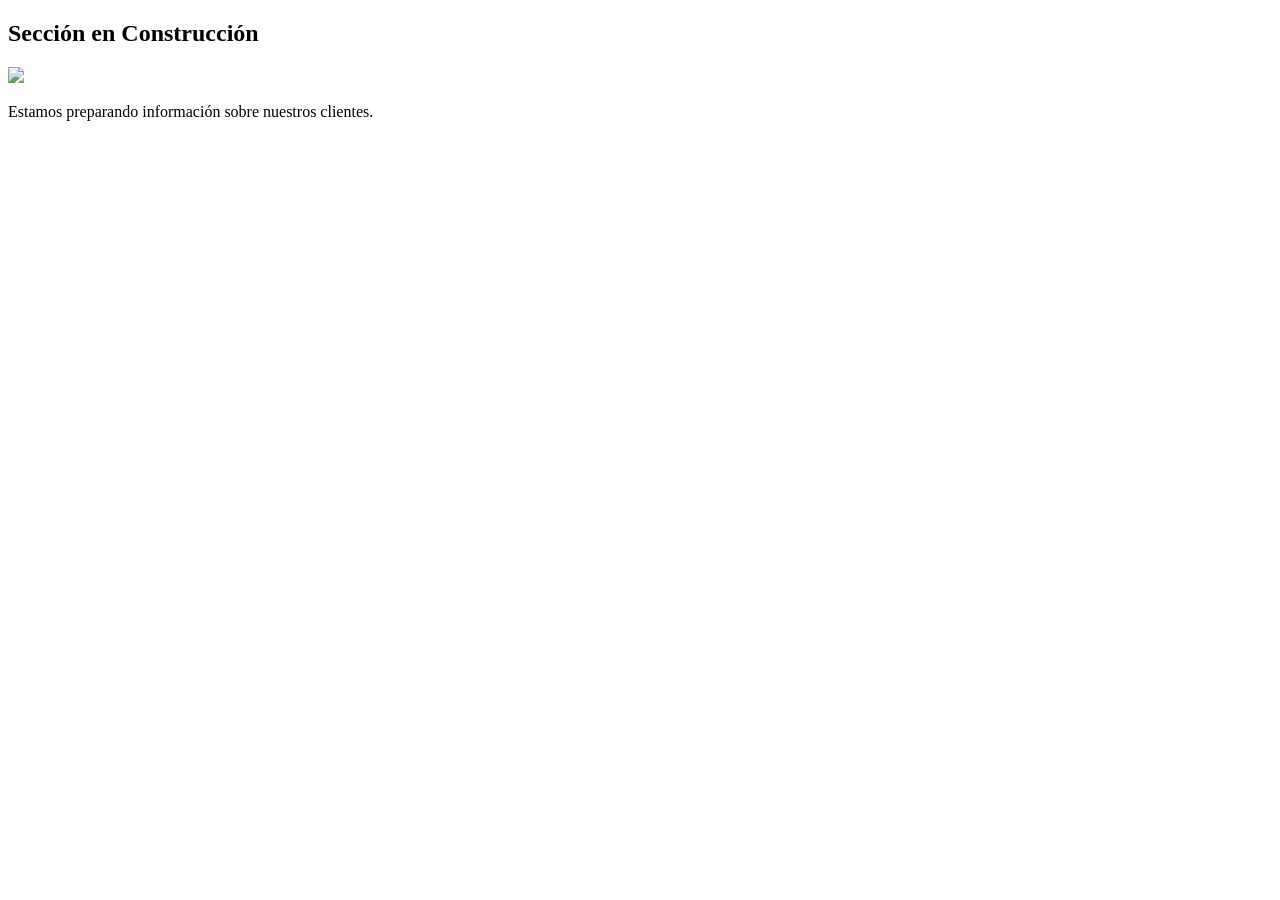
==== clientes.html @ 8b134ceb "Create clientes.html" ====
<!DOCTYPE html>
<html>
<head>

<title>Nuestros Clientes | Micro & Macro Consultoría</title>
<link rel="stylesheet" href="style.css">

</head>

<body>

<section class="construccion">

<h1>Sección en Construcción</h1>

<img src="img/robot.gif" width="200">

<p>Estamos preparando información sobre nuestros clientes.</p>

</section>

</body>
</html>
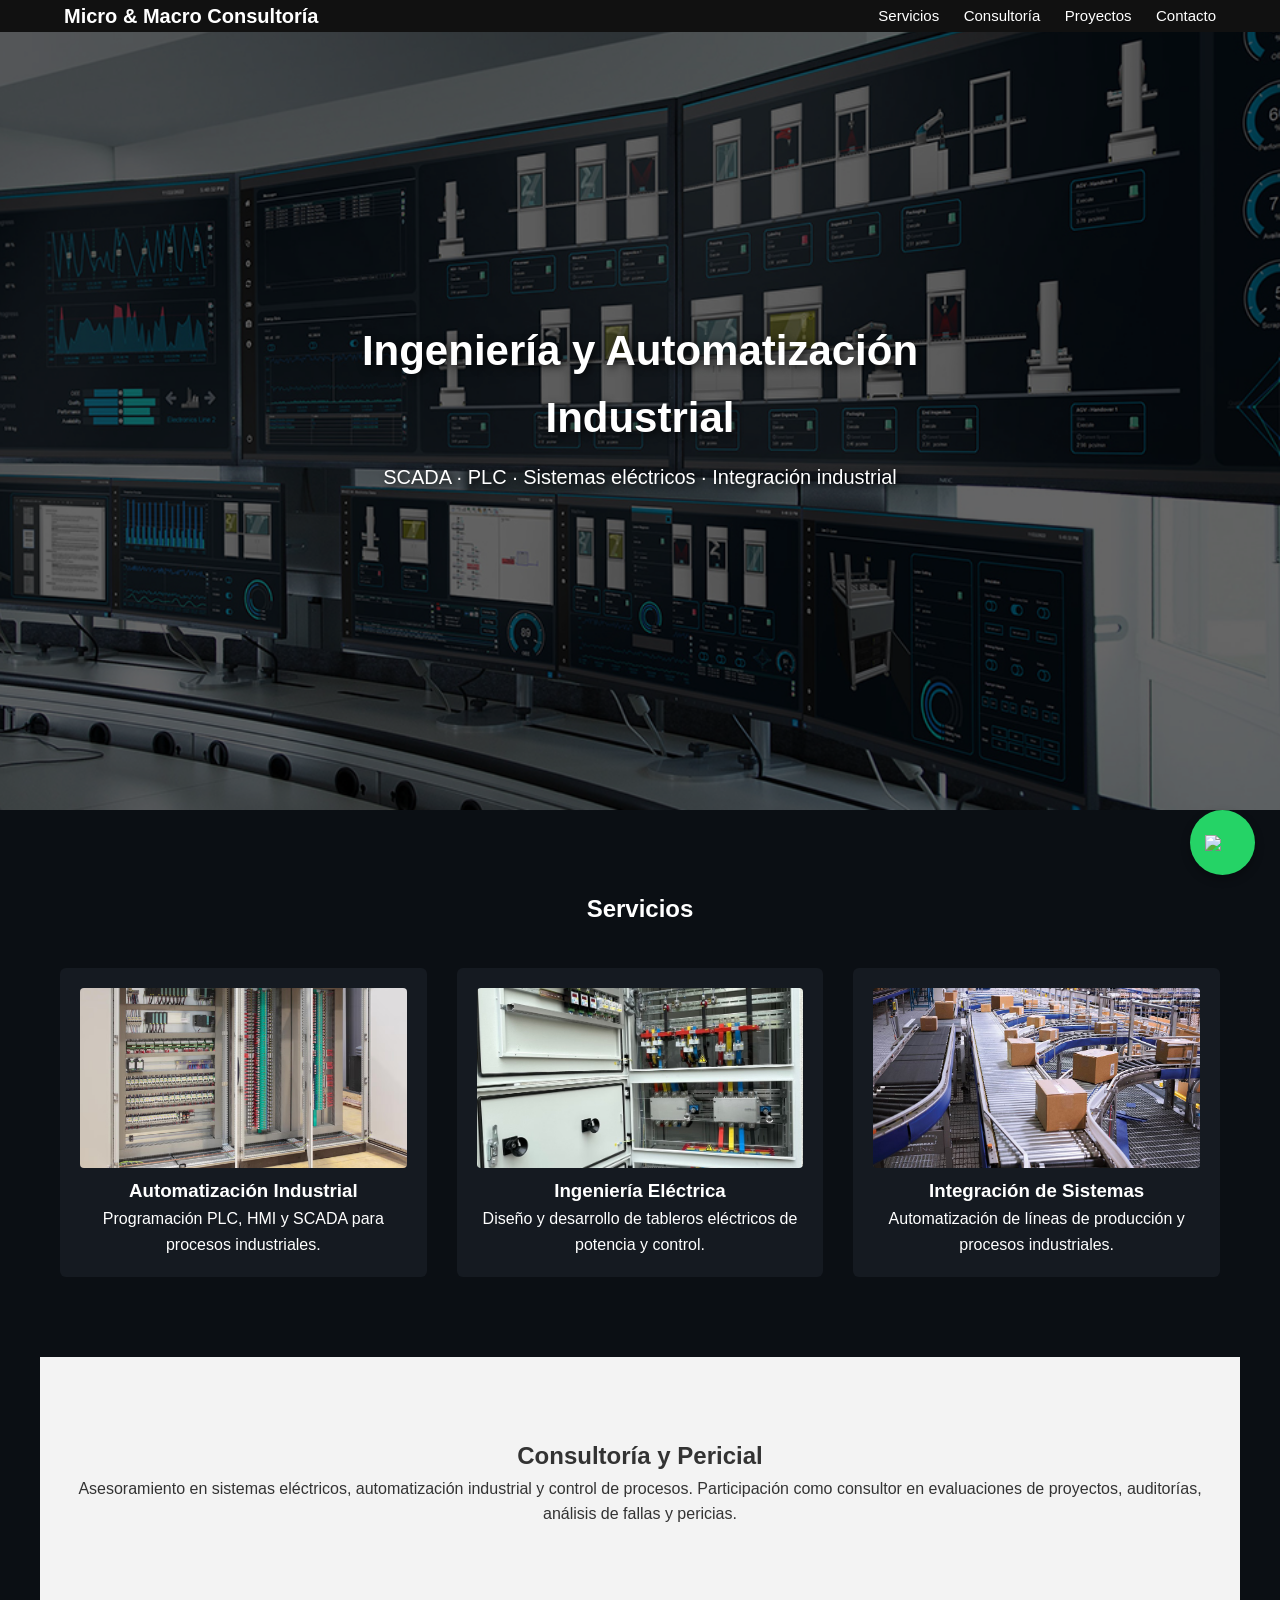
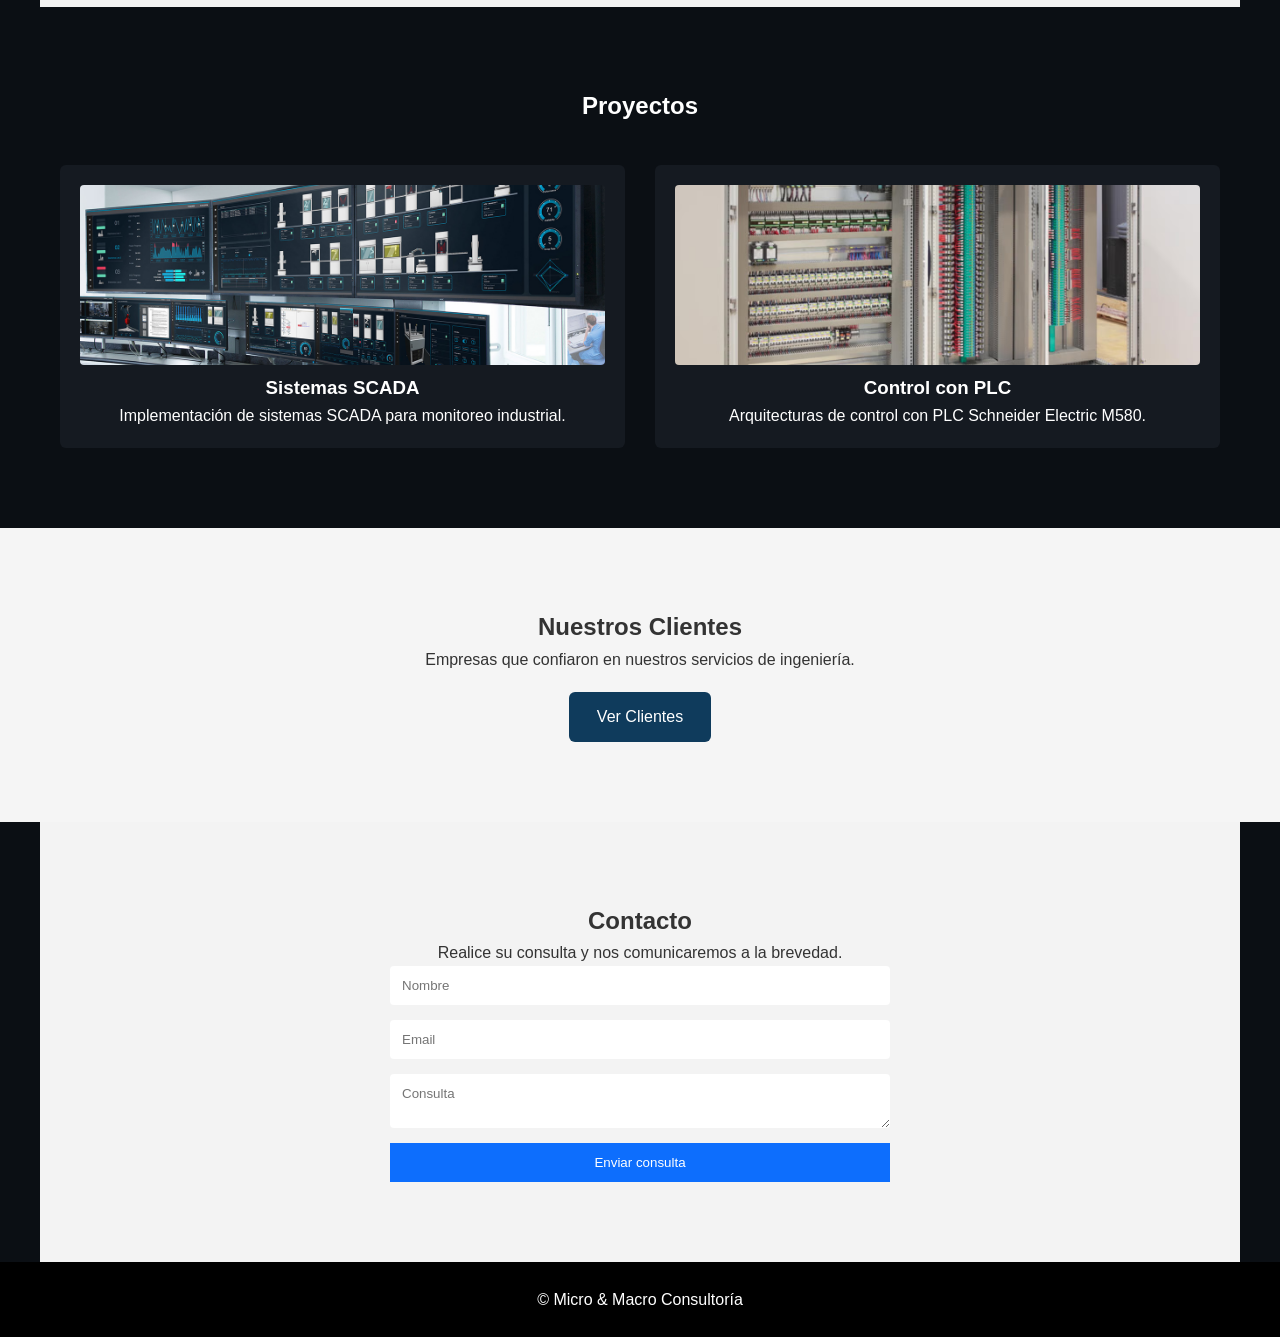
==== commit a17a6c99: "Update clientes.html" ====
--- a/clientes.html
+++ b/clientes.html
@@ -1,23 +1,186 @@
 <!DOCTYPE html>
-<html>
+<html lang="es">
+
 <head>
 
-<title>Nuestros Clientes | Micro & Macro Consultoría</title>
-<link rel="stylesheet" href="style.css">
+<meta charset="UTF-8">
+<meta name="viewport" content="width=device-width, initial-scale=1.0">
+
+<title>Micro & Macro Consultoría | Ingeniería y Automatización Industrial</title>
+
+<meta name="description" content="Micro & Macro Consultoría brinda servicios de ingeniería y automatización industrial: SCADA, PLC, sistemas eléctricos e integración industrial.">
+
+<meta name="keywords" content="automatización industrial, PLC, SCADA, ingeniería eléctrica, integración industrial">
+
+<meta name="robots" content="index, follow">
+
+<link rel="canonical" href="https://www.microymacro.com.ar">
+
+<link rel="stylesheet" href="styles.css">
+
+<meta property="og:title" content="Micro & Macro Consultoría">
+<meta property="og:description" content="Ingeniería y Automatización Industrial – SCADA · PLC · Sistemas eléctricos">
+<meta property="og:type" content="website">
 
 </head>
 
 <body>
 
-<section class="construccion">
+<header>
 
-<h1>Sección en Construcción</h1>
+<div class="container">
 
-<img src="img/robot.gif" width="200">
+<div class="logo">Micro & Macro Consultoría</div>
 
-<p>Estamos preparando información sobre nuestros clientes.</p>
+<nav>
+<a href="#servicios">Servicios</a>
+<a href="#consultoria">Consultoría</a>
+<a href="#proyectos">Proyectos</a>
+<a href="#contacto">Contacto</a>
+</nav>
+
+</div>
+
+</header>
+
+<section class="hero">
+
+<div class="overlay"></div>
+
+<div class="hero-text">
+
+<h1>Ingeniería y Automatización Industrial</h1>
+
+<p>SCADA · PLC · Sistemas eléctricos · Integración industrial</p>
+
+</div>
 
 </section>
 
+<section id="servicios" class="section">
+
+<h2>Servicios</h2>
+
+<div class="grid">
+
+<div class="card">
+
+<img src="images/plc-control.jpg">
+
+<h3>Automatización Industrial</h3>
+
+<p>Programación PLC, HMI y SCADA para procesos industriales.</p>
+
+</div>
+
+<div class="card">
+
+<img src="images/tablero-electrico.jpg">
+
+<h3>Ingeniería Eléctrica</h3>
+
+<p>Diseño y desarrollo de tableros eléctricos de potencia y control.</p>
+
+</div>
+
+<div class="card">
+
+<img src="images/automatizacion-linea.jpg">
+
+<h3>Integración de Sistemas</h3>
+
+<p>Automatización de líneas de producción y procesos industriales.</p>
+
+</div>
+
+</div>
+
+</section>
+
+<section id="consultoria" class="section section-grey">
+
+<h2>Consultoría y Pericial</h2>
+
+<p>
+Asesoramiento en sistemas eléctricos, automatización industrial y control de procesos.
+Participación como consultor en evaluaciones de proyectos, auditorías, análisis de fallas y pericias.
+</p>
+
+</section>
+
+<section id="proyectos" class="section">
+
+<h2>Proyectos</h2>
+
+<div class="grid">
+
+<div class="card">
+
+<img src="images/hero-industrial.jpg">
+
+<h3>Sistemas SCADA</h3>
+
+<p>Implementación de sistemas SCADA para monitoreo industrial.</p>
+
+</div>
+
+<div class="card">
+
+<img src="images/plc-control.jpg">
+
+<h3>Control con PLC</h3>
+
+<p>Arquitecturas de control con PLC Schneider Electric M580.</p>
+
+</div>
+
+</div>
+
+</section>
+
+<section class="clientes">
+
+<h2>Nuestros Clientes</h2>
+
+<p>Empresas que confiaron en nuestros servicios de ingeniería.</p>
+
+<a href="clientes.html" class="btn-clientes">Ver Clientes</a>
+
+</section>
+
+<section id="contacto" class="section section-grey">
+
+<h2>Contacto</h2>
+
+<p>Realice su consulta y nos comunicaremos a la brevedad.</p>
+
+<form action="https://formspree.io/f/xpqylnwl" method="POST">
+
+<input type="text" name="nombre" placeholder="Nombre" required>
+
+<input type="email" name="email" placeholder="Email" required>
+
+<textarea name="mensaje" placeholder="Consulta"></textarea>
+
+<button type="submit">Enviar consulta</button>
+
+</form>
+
+</section>
+
+<footer>
+
+<p>© Micro & Macro Consultoría</p>
+
+</footer>
+
+<a href="https://wa.me/5491144247440?text=Hola%20quisiera%20realizar%20una%20consulta"
+class="whatsapp"
+target="_blank">
+
+<img src="https://cdn.jsdelivr.net/npm/simple-icons@v9/icons/whatsapp.svg">
+
+</a>
+
 </body>
 </html>
--- a/styles.css
+++ b/styles.css
@@ -0,0 +1,169 @@
+*{
+margin:0;
+padding:0;
+box-sizing:border-box;
+font-family:Arial, Helvetica, sans-serif;
+}
+
+body{
+background:#0b0f14;
+color:white;
+line-height:1.6;
+}
+
+.container{
+width:90%;
+max-width:1200px;
+margin:auto;
+display:flex;
+justify-content:space-between;
+align-items:center;
+}
+
+header{
+background:#111;
+position:fixed;
+width:100%;
+z-index:1000;
+}
+
+.logo{
+font-weight:bold;
+font-size:20px;
+}
+
+nav a{
+margin-left:20px;
+text-decoration:none;
+color:white;
+font-size:15px;
+}
+
+.hero{
+height:90vh;
+background:url("images/hero-industrial.jpg") center/cover no-repeat;
+position:relative;
+display:flex;
+align-items:center;
+justify-content:center;
+text-align:center;
+}
+
+.overlay{
+position:absolute;
+width:100%;
+height:100%;
+background:rgba(0,0,0,0.6);
+}
+
+.hero-text{
+position:relative;
+z-index:2;
+max-width:700px;
+}
+
+.hero-text h1{
+font-size:42px;
+margin-bottom:10px;
+text-shadow:2px 2px 8px rgba(0,0,0,0.8);
+}
+
+.hero-text p{
+font-size:20px;
+text-shadow:2px 2px 6px rgba(0,0,0,0.8);
+}
+
+.section{
+padding:80px 20px;
+max-width:1200px;
+margin:auto;
+text-align:center;
+}
+
+.section-grey{
+background:#f3f3f3;
+color:#333;
+}
+
+.grid{
+display:grid;
+grid-template-columns:repeat(auto-fit,minmax(280px,1fr));
+gap:30px;
+margin-top:40px;
+}
+
+.card{
+background:#151a21;
+padding:20px;
+border-radius:6px;
+}
+
+.card img{
+width:100%;
+height:180px;
+object-fit:cover;
+border-radius:4px;
+}
+
+.clientes{
+padding:80px 20px;
+text-align:center;
+background:#f5f5f5;
+color:#333;
+}
+
+.btn-clientes{
+display:inline-block;
+margin-top:20px;
+padding:12px 28px;
+background:#0f3b5c;
+color:white;
+text-decoration:none;
+border-radius:6px;
+}
+
+form{
+display:flex;
+flex-direction:column;
+gap:15px;
+max-width:500px;
+margin:auto;
+}
+
+input,textarea{
+padding:12px;
+border:none;
+border-radius:4px;
+}
+
+button{
+padding:12px;
+background:#0d6efd;
+color:white;
+border:none;
+cursor:pointer;
+}
+
+footer{
+background:#000;
+padding:25px 0;
+text-align:center;
+}
+
+.whatsapp{
+position:fixed;
+bottom:25px;
+right:25px;
+width:65px;
+height:65px;
+background:#25D366;
+border-radius:50%;
+display:flex;
+align-items:center;
+justify-content:center;
+box-shadow:0 4px 10px rgba(0,0,0,0.3);
+}
+
+.whatsapp img{
+width:35px;
+}
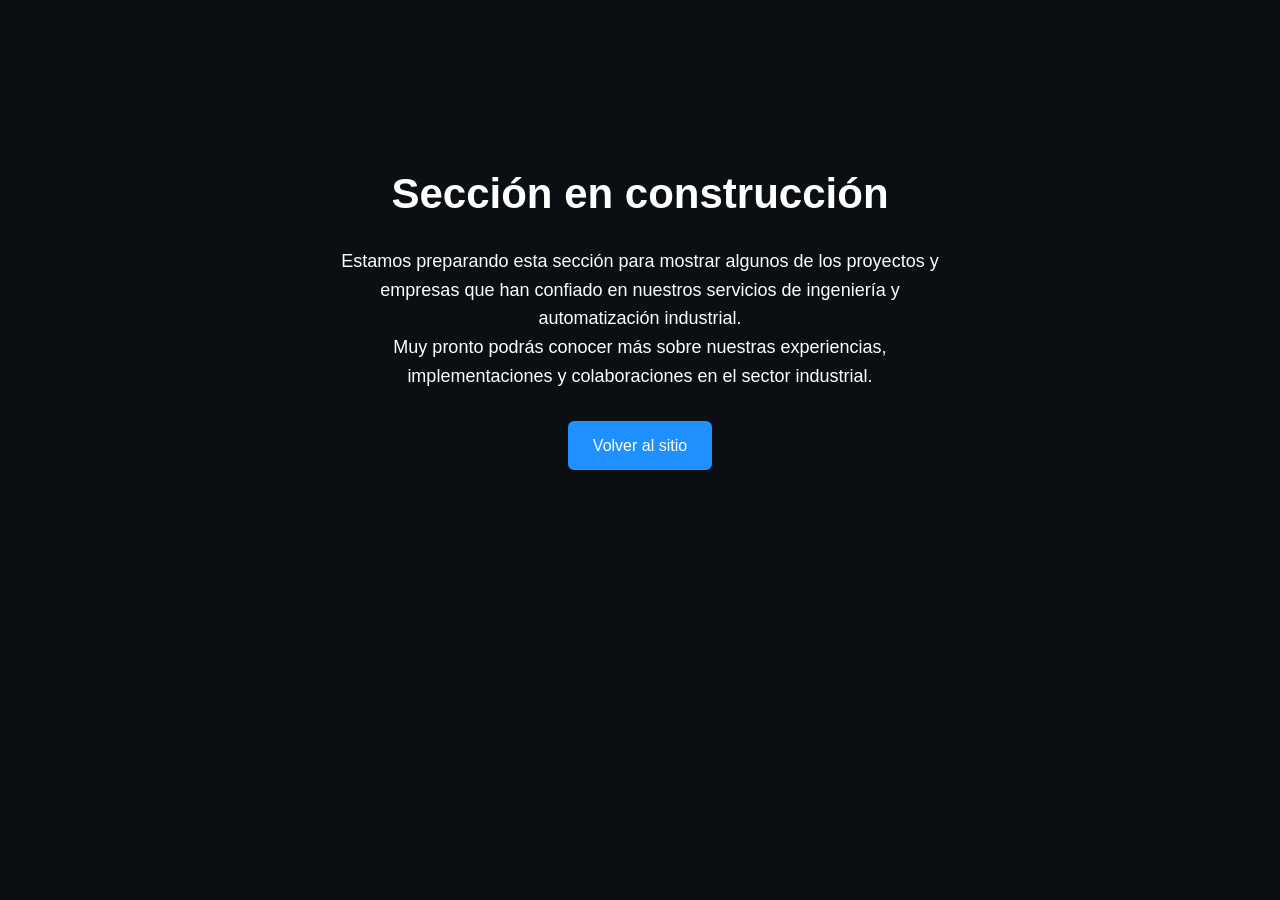
==== commit 082b21f7: "Update clientes.html" ====
--- a/clientes.html
+++ b/clientes.html
@@ -6,181 +6,73 @@
 <meta charset="UTF-8">
 <meta name="viewport" content="width=device-width, initial-scale=1.0">
 
-<title>Micro & Macro Consultoría | Ingeniería y Automatización Industrial</title>
-
-<meta name="description" content="Micro & Macro Consultoría brinda servicios de ingeniería y automatización industrial: SCADA, PLC, sistemas eléctricos e integración industrial.">
-
-<meta name="keywords" content="automatización industrial, PLC, SCADA, ingeniería eléctrica, integración industrial">
-
-<meta name="robots" content="index, follow">
-
-<link rel="canonical" href="https://www.microymacro.com.ar">
+<title>Clientes | Micro & Macro Consultoría</title>
 
 <link rel="stylesheet" href="styles.css">
 
-<meta property="og:title" content="Micro & Macro Consultoría">
-<meta property="og:description" content="Ingeniería y Automatización Industrial – SCADA · PLC · Sistemas eléctricos">
-<meta property="og:type" content="website">
+<style>
+
+.construccion{
+
+height:70vh;
+display:flex;
+flex-direction:column;
+align-items:center;
+justify-content:center;
+text-align:center;
+padding:40px;
+
+}
+
+.construccion h1{
+
+font-size:42px;
+margin-bottom:20px;
+
+}
+
+.construccion p{
+
+max-width:600px;
+font-size:18px;
+
+}
+
+.volver{
+
+margin-top:30px;
+padding:12px 25px;
+background:#1e90ff;
+color:white;
+text-decoration:none;
+border-radius:6px;
+
+}
+
+</style>
 
 </head>
 
 <body>
 
-<header>
+<section class="construccion">
 
-<div class="container">
+<h1>Sección en construcción</h1>
 
-<div class="logo">Micro & Macro Consultoría</div>
+<p>
+Estamos preparando esta sección para mostrar algunos de los proyectos
+y empresas que han confiado en nuestros servicios de ingeniería y automatización industrial.
+</p>
 
-<nav>
-<a href="#servicios">Servicios</a>
-<a href="#consultoria">Consultoría</a>
-<a href="#proyectos">Proyectos</a>
-<a href="#contacto">Contacto</a>
-</nav>
+<p>
+Muy pronto podrás conocer más sobre nuestras experiencias,
+implementaciones y colaboraciones en el sector industrial.
+</p>
 
-</div>
-
-</header>
-
-<section class="hero">
-
-<div class="overlay"></div>
-
-<div class="hero-text">
-
-<h1>Ingeniería y Automatización Industrial</h1>
-
-<p>SCADA · PLC · Sistemas eléctricos · Integración industrial</p>
-
-</div>
+<a href="index.html" class="volver">Volver al sitio</a>
 
 </section>
 
-<section id="servicios" class="section">
+</body>
 
-<h2>Servicios</h2>
-
-<div class="grid">
-
-<div class="card">
-
-<img src="images/plc-control.jpg">
-
-<h3>Automatización Industrial</h3>
-
-<p>Programación PLC, HMI y SCADA para procesos industriales.</p>
-
-</div>
-
-<div class="card">
-
-<img src="images/tablero-electrico.jpg">
-
-<h3>Ingeniería Eléctrica</h3>
-
-<p>Diseño y desarrollo de tableros eléctricos de potencia y control.</p>
-
-</div>
-
-<div class="card">
-
-<img src="images/automatizacion-linea.jpg">
-
-<h3>Integración de Sistemas</h3>
-
-<p>Automatización de líneas de producción y procesos industriales.</p>
-
-</div>
-
-</div>
-
-</section>
-
-<section id="consultoria" class="section section-grey">
-
-<h2>Consultoría y Pericial</h2>
-
-<p>
-Asesoramiento en sistemas eléctricos, automatización industrial y control de procesos.
-Participación como consultor en evaluaciones de proyectos, auditorías, análisis de fallas y pericias.
-</p>
-
-</section>
-
-<section id="proyectos" class="section">
-
-<h2>Proyectos</h2>
-
-<div class="grid">
-
-<div class="card">
-
-<img src="images/hero-industrial.jpg">
-
-<h3>Sistemas SCADA</h3>
-
-<p>Implementación de sistemas SCADA para monitoreo industrial.</p>
-
-</div>
-
-<div class="card">
-
-<img src="images/plc-control.jpg">
-
-<h3>Control con PLC</h3>
-
-<p>Arquitecturas de control con PLC Schneider Electric M580.</p>
-
-</div>
-
-</div>
-
-</section>
-
-<section class="clientes">
-
-<h2>Nuestros Clientes</h2>
-
-<p>Empresas que confiaron en nuestros servicios de ingeniería.</p>
-
-<a href="clientes.html" class="btn-clientes">Ver Clientes</a>
-
-</section>
-
-<section id="contacto" class="section section-grey">
-
-<h2>Contacto</h2>
-
-<p>Realice su consulta y nos comunicaremos a la brevedad.</p>
-
-<form action="https://formspree.io/f/xpqylnwl" method="POST">
-
-<input type="text" name="nombre" placeholder="Nombre" required>
-
-<input type="email" name="email" placeholder="Email" required>
-
-<textarea name="mensaje" placeholder="Consulta"></textarea>
-
-<button type="submit">Enviar consulta</button>
-
-</form>
-
-</section>
-
-<footer>
-
-<p>© Micro & Macro Consultoría</p>
-
-</footer>
-
-<a href="https://wa.me/5491144247440?text=Hola%20quisiera%20realizar%20una%20consulta"
-class="whatsapp"
-target="_blank">
-
-<img src="https://cdn.jsdelivr.net/npm/simple-icons@v9/icons/whatsapp.svg">
-
-</a>
-
-</body>
 </html>
--- a/styles.css
+++ b/styles.css
@@ -25,6 +25,7 @@
 position:fixed;
 width:100%;
 z-index:1000;
+padding:15px 0;
 }
 
 .logo{
@@ -53,7 +54,7 @@
 position:absolute;
 width:100%;
 height:100%;
-background:rgba(0,0,0,0.6);
+background:rgba(0,0,0,0.35);
 }
 
 .hero-text{
@@ -63,14 +64,14 @@
 }
 
 .hero-text h1{
-font-size:42px;
-margin-bottom:10px;
-text-shadow:2px 2px 8px rgba(0,0,0,0.8);
+font-size:48px;
+margin-bottom:12px;
+text-shadow:0px 3px 12px rgba(0,0,0,0.9);
 }
 
 .hero-text p{
-font-size:20px;
-text-shadow:2px 2px 6px rgba(0,0,0,0.8);
+font-size:22px;
+text-shadow:0px 2px 10px rgba(0,0,0,0.9);
 }
 
 .section{
@@ -120,6 +121,11 @@
 color:white;
 text-decoration:none;
 border-radius:6px;
+transition:0.3s;
+}
+
+.btn-clientes:hover{
+background:#0a2c44;
 }
 
 form{
@@ -165,5 +171,43 @@
 }
 
 .whatsapp img{
-width:35px;
-}
+width:30px;
+filter:invert(1);
+}
+
+/* RESPONSIVE */
+
+@media(max-width:768px){
+
+.container{
+flex-direction:column;
+gap:10px;
+}
+
+nav{
+display:flex;
+flex-wrap:wrap;
+justify-content:center;
+}
+
+nav a{
+margin:5px 10px;
+}
+
+.hero{
+height:70vh;
+}
+
+.hero-text h1{
+font-size:32px;
+}
+
+.hero-text p{
+font-size:16px;
+}
+
+.logo{
+font-size:18px;
+}
+
+}
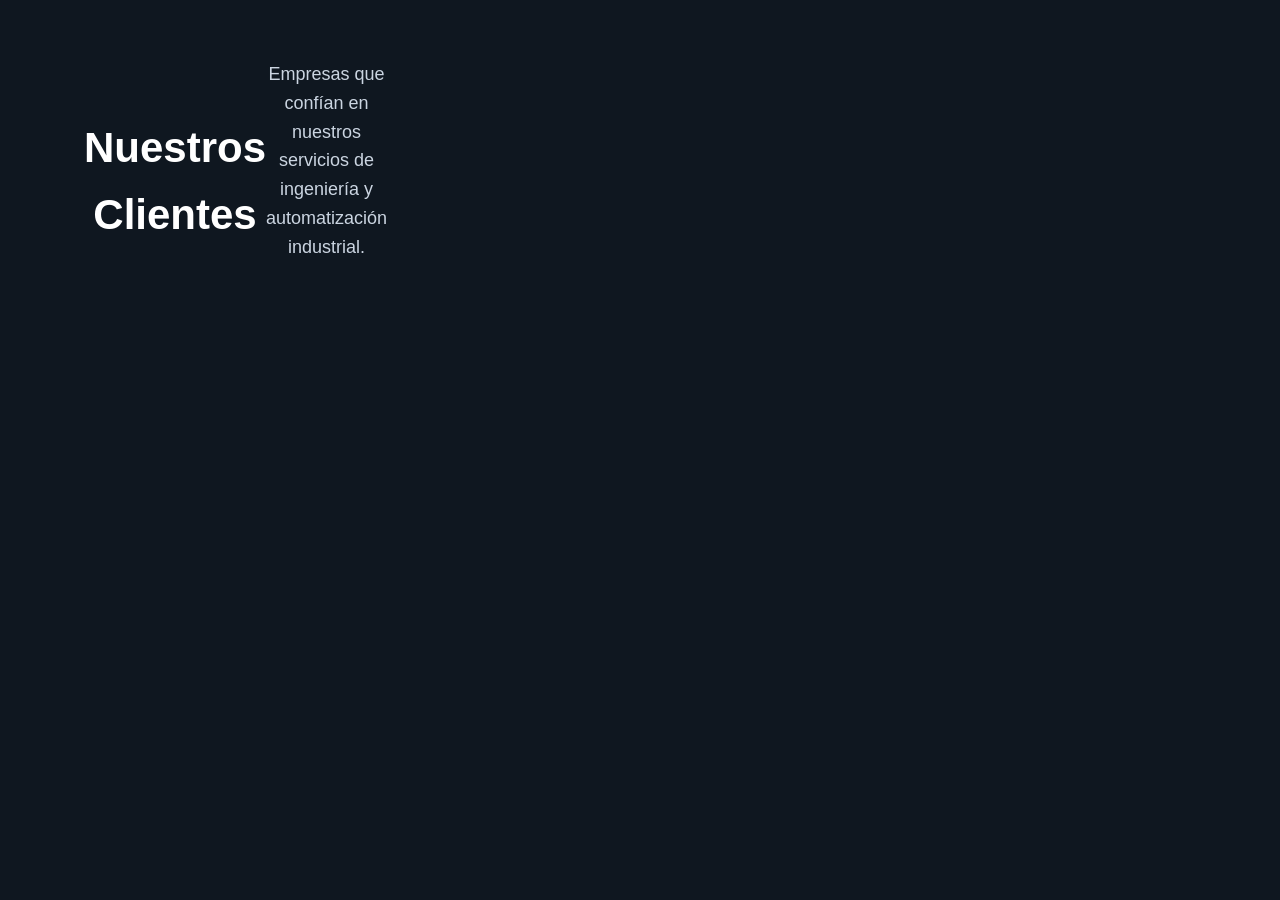
==== commit 838ae17f: "Update clientes.html" ====
--- a/clientes.html
+++ b/clientes.html
@@ -1,4 +1,5 @@
 <!DOCTYPE html>
+
 <html lang="es">
 
 <head>
@@ -12,41 +13,135 @@
 
 <style>
 
-.construccion{
-
-height:70vh;
-display:flex;
-flex-direction:column;
-align-items:center;
-justify-content:center;
+body{
+margin:0;
+background:#0f1720;
+color:white;
+font-family:Arial, Helvetica, sans-serif;
+}
+
+/* CONTENEDOR */
+
+.container{
+padding:60px 20px;
 text-align:center;
-padding:40px;
-
-}
-
-.construccion h1{
-
+}
+
+h1{
 font-size:42px;
-margin-bottom:20px;
-
-}
-
-.construccion p{
-
-max-width:600px;
+margin-bottom:10px;
+}
+
+.sub{
+max-width:700px;
+margin:auto;
 font-size:18px;
-
-}
+color:#cbd5e1;
+margin-bottom:50px;
+}
+
+/* GRID */
+
+.grid{
+display:grid;
+grid-template-columns:repeat(auto-fit,minmax(220px,1fr));
+gap:40px;
+max-width:1000px;
+margin:auto;
+}
+
+.card{
+background:#111827;
+padding:25px;
+border-radius:10px;
+transition:0.3s;
+opacity:0;
+transform:translateY(40px);
+}
+
+.card.active{
+opacity:1;
+transform:translateY(0);
+}
+
+.card:hover{
+transform:translateY(-6px);
+box-shadow:0 10px 25px rgba(0,0,0,0.4);
+}
+
+/* IMAGENES */
+
+.card img{
+max-width:140px;
+height:70px;
+object-fit:contain;
+margin-bottom:15px;
+}
+
+/* TEXTO SIEMPRE VISIBLE */
+
+.card h3{
+font-size:15px;
+margin-bottom:10px;
+color:white;
+}
+
+/* BADGES */
+
+.badge{
+display:inline-block;
+font-size:12px;
+padding:4px 10px;
+border-radius:20px;
+margin:2px;
+background:#1e293b;
+color:#94a3b8;
+}
+
+/* BOTON */
 
 .volver{
-
-margin-top:30px;
+display:inline-block;
+margin-top:60px;
 padding:12px 25px;
 background:#1e90ff;
 color:white;
 text-decoration:none;
 border-radius:6px;
-
+}
+
+.volver:hover{
+background:#2563eb;
+}
+
+/* CARRUSEL */
+
+.slider{
+overflow:hidden;
+margin-top:60px;
+}
+
+.slide-track{
+display:flex;
+gap:60px;
+animation:scroll 25s linear infinite;
+}
+
+.slide-track img{
+height:50px;
+opacity:0.7;
+filter:grayscale(100%);
+transition:0.3s;
+}
+
+.slide-track img:hover{
+opacity:1;
+filter:none;
+}
+
+@keyframes scroll{
+0%{transform:translateX(0);}
+100%{transform:translateX(-50%);}
 }
 
 </style>
@@ -55,23 +150,108 @@
 
 <body>
 
-<section class="construccion">
-
-<h1>Sección en construcción</h1>
-
-<p>
-Estamos preparando esta sección para mostrar algunos de los proyectos
-y empresas que han confiado en nuestros servicios de ingeniería y automatización industrial.
+<div class="container">
+
+<h1>Nuestros Clientes</h1>
+
+<p class="sub">
+Empresas que confían en nuestros servicios de ingeniería y automatización industrial.
 </p>
 
-<p>
-Muy pronto podrás conocer más sobre nuestras experiencias,
-implementaciones y colaboraciones en el sector industrial.
-</p>
+<div class="grid">
+
+<!-- CLIENTE 1 -->
+
+<div class="card reveal">
+<img src="images/trend.png" onerror="this.style.display='none'">
+<h3>TREND Ingeniería</h3>
+<div>
+<span class="badge">Automatización</span>
+<span class="badge">Industria</span>
+</div>
+</div>
+
+<!-- CLIENTE 2 -->
+
+<div class="card reveal">
+<img src="images/aires.png" onerror="this.style.display='none'">
+<h3>AIRES Renewables</h3>
+<div>
+<span class="badge">Energía</span>
+<span class="badge">Renovables</span>
+</div>
+</div>
+
+<!-- CLIENTE 3 -->
+
+<div class="card reveal">
+<img src="images/bhy.svg" onerror="this.style.display='none'">
+<h3>BHY S.A.</h3>
+<div>
+<span class="badge">Oil & Gas</span>
+<span class="badge">Ingeniería</span>
+</div>
+</div>
+
+<!-- CLIENTE 4 -->
+
+<div class="card reveal">
+<img src="images/decavial.jpg" onerror="this.style.display='none'">
+<h3>DECAVIAL S.A.I.C.A.C.</h3>
+<div>
+<span class="badge">Construcción</span>
+<span class="badge">Infraestructura</span>
+</div>
+</div>
+
+</div>
+
+<!-- CARRUSEL -->
+
+<div class="slider">
+
+<div class="slide-track">
+
+<img src="images/trend.png">
+<img src="images/aires.png">
+<img src="images/bhy.svg">
+<img src="images/decavial.jpg">
+
+<img src="images/trend.png">
+<img src="images/aires.png">
+<img src="images/bhy.svg">
+<img src="images/decavial.jpg">
+
+</div>
+
+</div>
 
 <a href="index.html" class="volver">Volver al sitio</a>
 
-</section>
+</div>
+
+<script>
+
+function reveal(){
+
+let reveals=document.querySelectorAll(".reveal");
+
+reveals.forEach((el)=>{
+
+let windowHeight=window.innerHeight;
+let elementTop=el.getBoundingClientRect().top;
+
+if(elementTop<windowHeight-100){
+el.classList.add("active");
+}
+
+});
+
+}
+
+window.addEventListener("scroll",reveal);
+
+</script>
 
 </body>
 
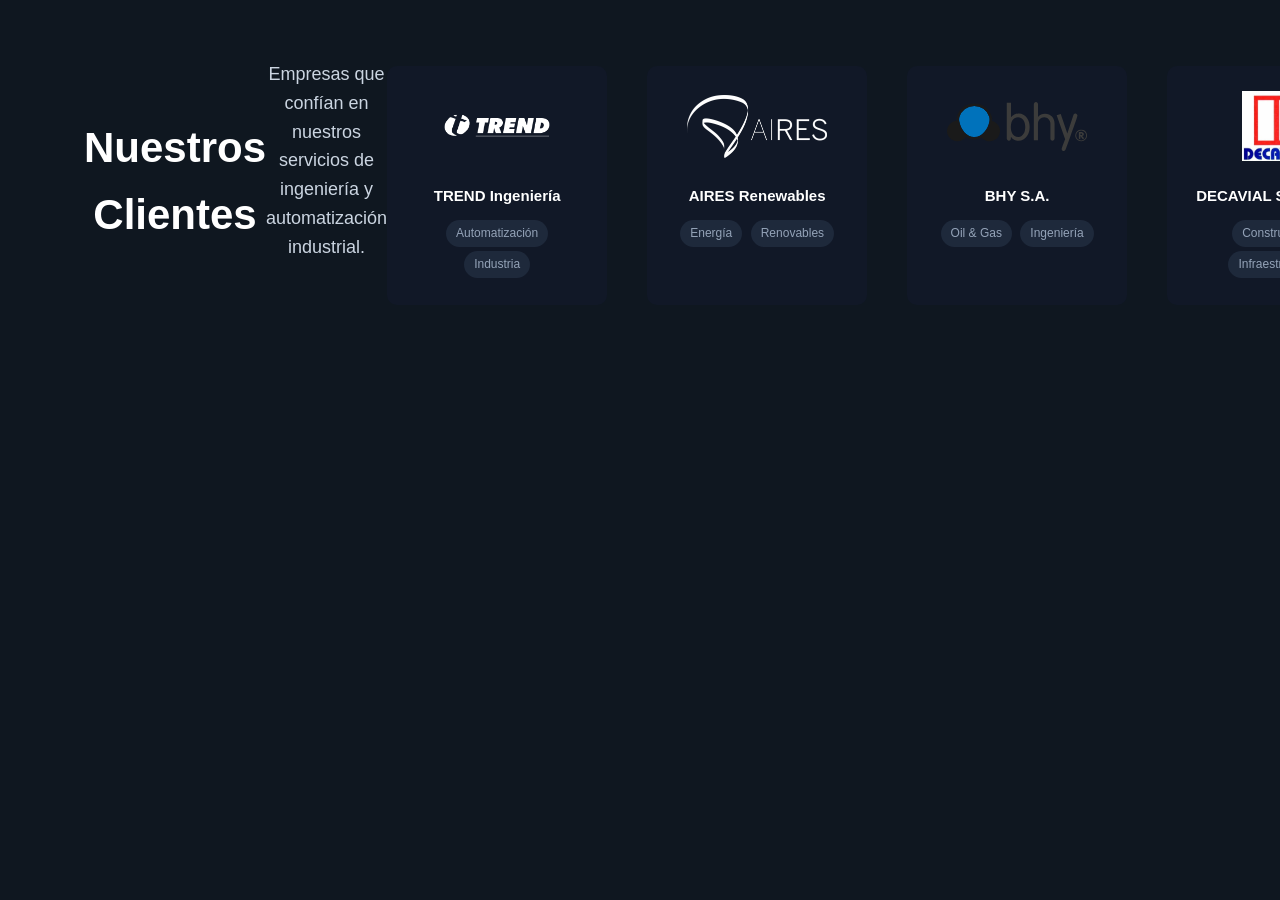
==== commit ebc15dea: "Update clientes.html" ====
--- a/clientes.html
+++ b/clientes.html
@@ -234,14 +234,15 @@
 
 function reveal(){
 
-let reveals=document.querySelectorAll(".reveal");
+let reveals = document.querySelectorAll(".reveal");
 
 reveals.forEach((el)=>{
 
-let windowHeight=window.innerHeight;
-let elementTop=el.getBoundingClientRect().top;
-
-if(elementTop<windowHeight-100){
+let windowHeight = window.innerHeight;
+let elementTop = el.getBoundingClientRect().top;
+let elementVisible = 120;
+
+if(elementTop < windowHeight - elementVisible){
 el.classList.add("active");
 }
 
@@ -249,7 +250,11 @@
 
 }
 
-window.addEventListener("scroll",reveal);
+// 🔥 se ejecuta al cargar (CLAVE)
+window.addEventListener("load", reveal);
+
+// 🔥 se ejecuta al hacer scroll
+window.addEventListener("scroll", reveal);
 
 </script>
 
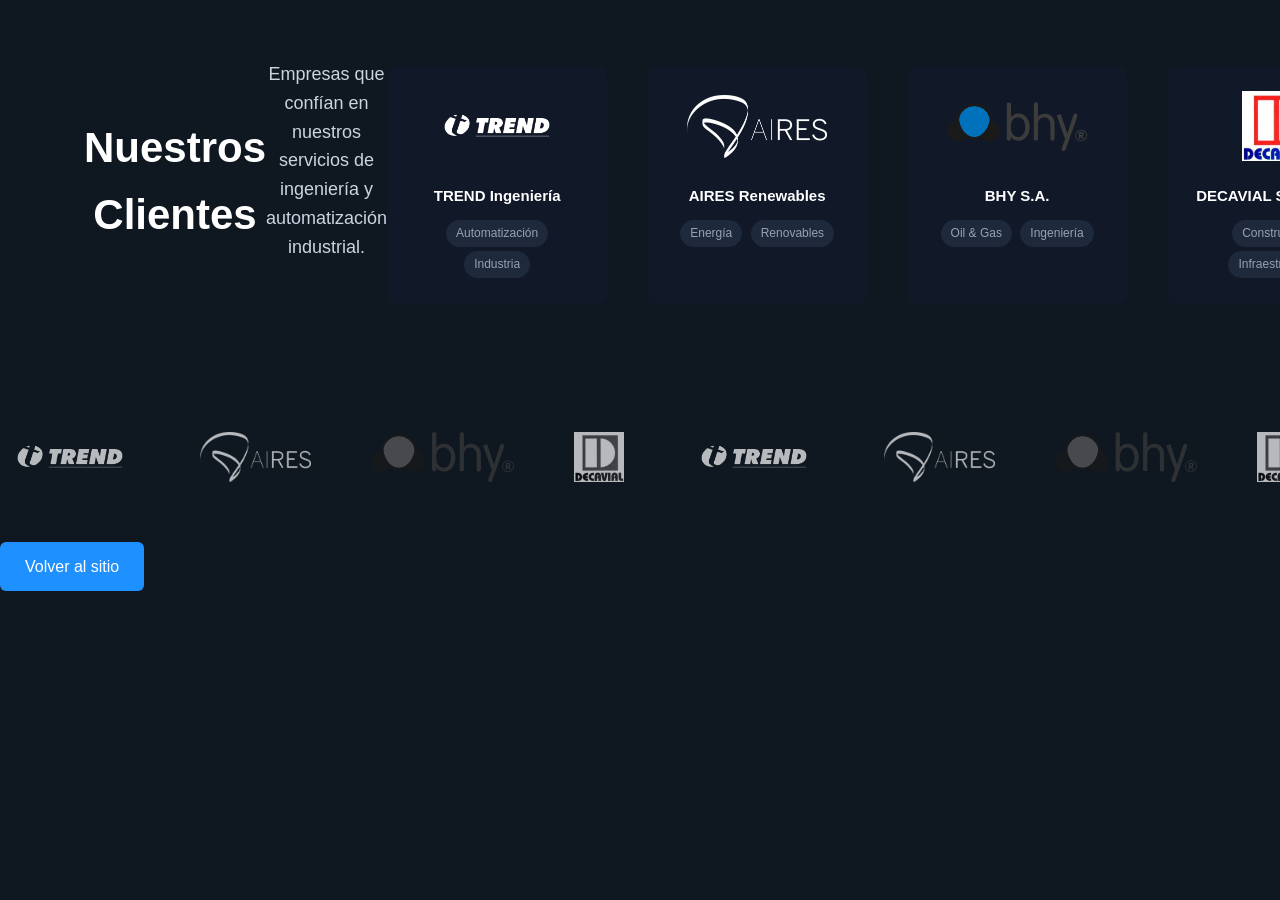
==== commit c85e089c: "Update clientes.html" ====
--- a/clientes.html
+++ b/clientes.html
@@ -205,6 +205,18 @@
 </div>
 
 </div>
+<!-- CLIENTE 5 -->
+
+<div class="card reveal">
+<img src="images/mfg enarcon.jpg" onerror="this.style.display='none'">
+<h3>MFG ENARCON.</h3>
+<div>
+<span class="badge">Construcción</span>
+<span class="badge">Infraestructura</span>
+</div>
+</div>
+
+</div>
 
 <!-- CARRUSEL -->
 
--- a/styles.css
+++ b/styles.css
@@ -1,3 +1,7 @@
+/* =========================
+RESET GENERAL
+========================= */
+
 *{
 margin:0;
 padding:0;
@@ -11,6 +15,10 @@
 line-height:1.6;
 }
 
+/* =========================
+CONTENEDOR
+========================= */
+
 .container{
 width:90%;
 max-width:1200px;
@@ -19,6 +27,10 @@
 justify-content:space-between;
 align-items:center;
 }
+
+/* =========================
+HEADER
+========================= */
 
 header{
 background:#111;
@@ -40,6 +52,10 @@
 font-size:15px;
 }
 
+/* =========================
+HERO
+========================= */
+
 .hero{
 height:90vh;
 background:url("images/hero-industrial.jpg") center/cover no-repeat;
@@ -74,6 +90,10 @@
 text-shadow:0px 2px 10px rgba(0,0,0,0.9);
 }
 
+/* =========================
+SECCIONES
+========================= */
+
 .section{
 padding:80px 20px;
 max-width:1200px;
@@ -85,6 +105,10 @@
 background:#f3f3f3;
 color:#333;
 }
+
+/* =========================
+GRID
+========================= */
 
 .grid{
 display:grid;
@@ -93,10 +117,20 @@
 margin-top:40px;
 }
 
+/* =========================
+TARJETAS
+========================= */
+
 .card{
 background:#151a21;
 padding:20px;
 border-radius:6px;
+transition:transform 0.3s ease, box-shadow 0.3s ease;
+}
+
+.card:hover{
+transform:translateY(-8px) scale(1.02);
+box-shadow:0 15px 35px rgba(0,0,0,0.4);
 }
 
 .card img{
@@ -104,57 +138,179 @@
 height:180px;
 object-fit:cover;
 border-radius:4px;
-}
-
-.clientes{
-padding:80px 20px;
-text-align:center;
-background:#f5f5f5;
-color:#333;
-}
-
-.btn-clientes{
+transition:transform 0.3s ease;
+}
+
+.card:hover img{
+transform:scale(1.05);
+}
+
+/* =========================
+CLIENTES (SLIDER)
+========================= */
+
+.slider{
+overflow:hidden;
+margin-top:40px;
+}
+
+.slide-track{
+display:flex;
+gap:60px;
+animation:scroll 20s linear infinite;
+}
+
+.slide-track img{
+height:80px;
+opacity:0.7;
+filter:grayscale(100%);
+transition:0.3s;
+}
+
+.slide-track img:hover{
+opacity:1;
+filter:none;
+}
+
+@keyframes scroll{
+0%{transform:translateX(0);}
+100%{transform:translateX(-50%);}
+}
+
+/* =========================
+METRICAS
+========================= */
+
+.metrics{
+display:grid;
+grid-template-columns:repeat(auto-fit,minmax(200px,1fr));
+gap:30px;
+margin-top:60px;
+text-align:center;
+}
+
+.metric{
+background:#111827;
+padding:30px;
+border-radius:10px;
+}
+
+.metric h3{
+font-size:32px;
+color:#1e90ff;
+margin-bottom:10px;
+}
+
+.metric p{
+color:#cbd5e1;
+}
+
+/* =========================
+INDUSTRIAS
+========================= */
+
+.industries{
+margin-top:50px;
+}
+
+.badge{
 display:inline-block;
-margin-top:20px;
-padding:12px 28px;
-background:#0f3b5c;
-color:white;
-text-decoration:none;
-border-radius:6px;
-transition:0.3s;
-}
-
-.btn-clientes:hover{
-background:#0a2c44;
-}
-
-form{
+margin:6px;
+padding:8px 14px;
+background:#1e293b;
+border-radius:20px;
+font-size:13px;
+color:#94a3b8;
+}
+
+/* =========================
+CONTACTO
+========================= */
+
+#contacto{
+padding-top:100px;
+}
+
+#contacto h2{
+margin-bottom:10px;
+}
+
+.contacto-container{
+display:flex;
+gap:40px;
+margin-top:40px;
+align-items:flex-start;
+justify-content:center;
+flex-wrap:wrap;
+}
+
+.contacto-info{
+flex:1;
+min-width:250px;
+text-align:left;
+font-size:16px;
+}
+
+.contacto-info p{
+margin-bottom:15px;
+}
+
+#contacto form{
+flex:1;
+min-width:300px;
+max-width:500px;
 display:flex;
 flex-direction:column;
 gap:15px;
-max-width:500px;
-margin:auto;
-}
-
-input,textarea{
+background:white;
+padding:30px;
+border-radius:8px;
+box-shadow:0 10px 30px rgba(0,0,0,0.1);
+}
+
+#contacto input,
+#contacto textarea{
+width:100%;
 padding:12px;
-border:none;
-border-radius:4px;
-}
-
-button{
-padding:12px;
+border:1px solid #ccc;
+border-radius:5px;
+font-size:15px;
+}
+#contacto textarea{
+min-height:140px;
+resize:vertical;
+display:block;
+}
+#contacto textarea{
+min-height:140px;   /* altura real tipo 4 líneas */
+resize:vertical;
+}
+
+#contacto button{
 background:#0d6efd;
 color:white;
 border:none;
+padding:12px;
+border-radius:5px;
 cursor:pointer;
-}
+transition:0.3s;
+}
+
+#contacto button:hover
+
+/* =========================
+FOOTER
+========================= */
 
 footer{
 background:#000;
 padding:25px 0;
 text-align:center;
 }
+
+/* =========================
+WHATSAPP
+========================= */
 
 .whatsapp{
 position:fixed;
@@ -168,6 +324,7 @@
 align-items:center;
 justify-content:center;
 box-shadow:0 4px 10px rgba(0,0,0,0.3);
+z-index:1000;
 }
 
 .whatsapp img{
@@ -175,7 +332,9 @@
 filter:invert(1);
 }
 
-/* RESPONSIVE */
+/* =========================
+RESPONSIVE
+========================= */
 
 @media(max-width:768px){
 
@@ -210,4 +369,13 @@
 font-size:18px;
 }
 
-}
+.contacto-container{
+flex-direction:column;
+text-align:center;
+}
+
+.contacto-info{
+text-align:center;
+}
+
+}
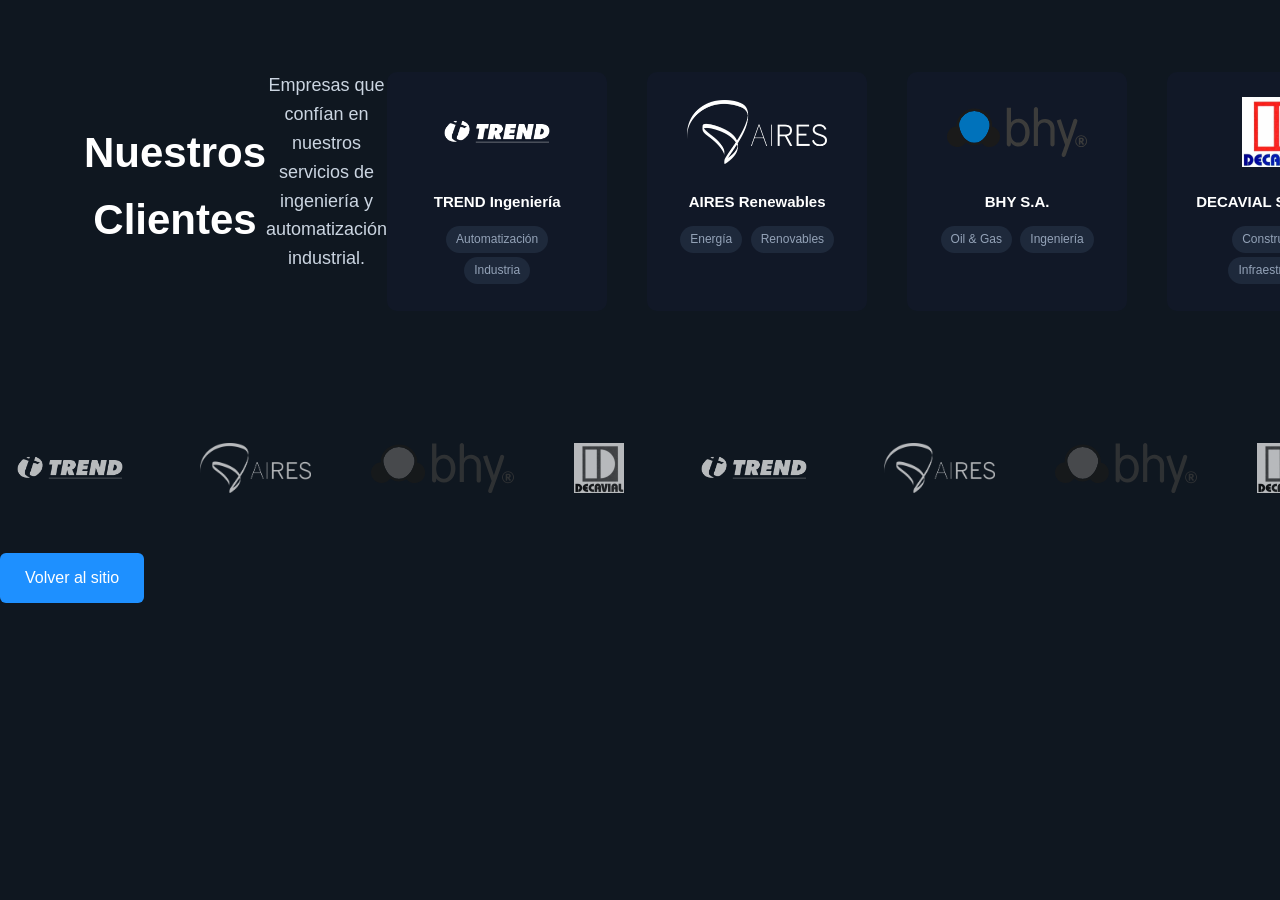
==== commit 50d65631: "Update clientes.html" ====
--- a/clientes.html
+++ b/clientes.html
@@ -208,7 +208,7 @@
 <!-- CLIENTE 5 -->
 
 <div class="card reveal">
-<img src="images/mfg enarcon.jpg" onerror="this.style.display='none'">
+<img src="images/mfg enarcon.jpeg" onerror="this.style.display='none'">
 <h3>MFG ENARCON.</h3>
 <div>
 <span class="badge">Construcción</span>
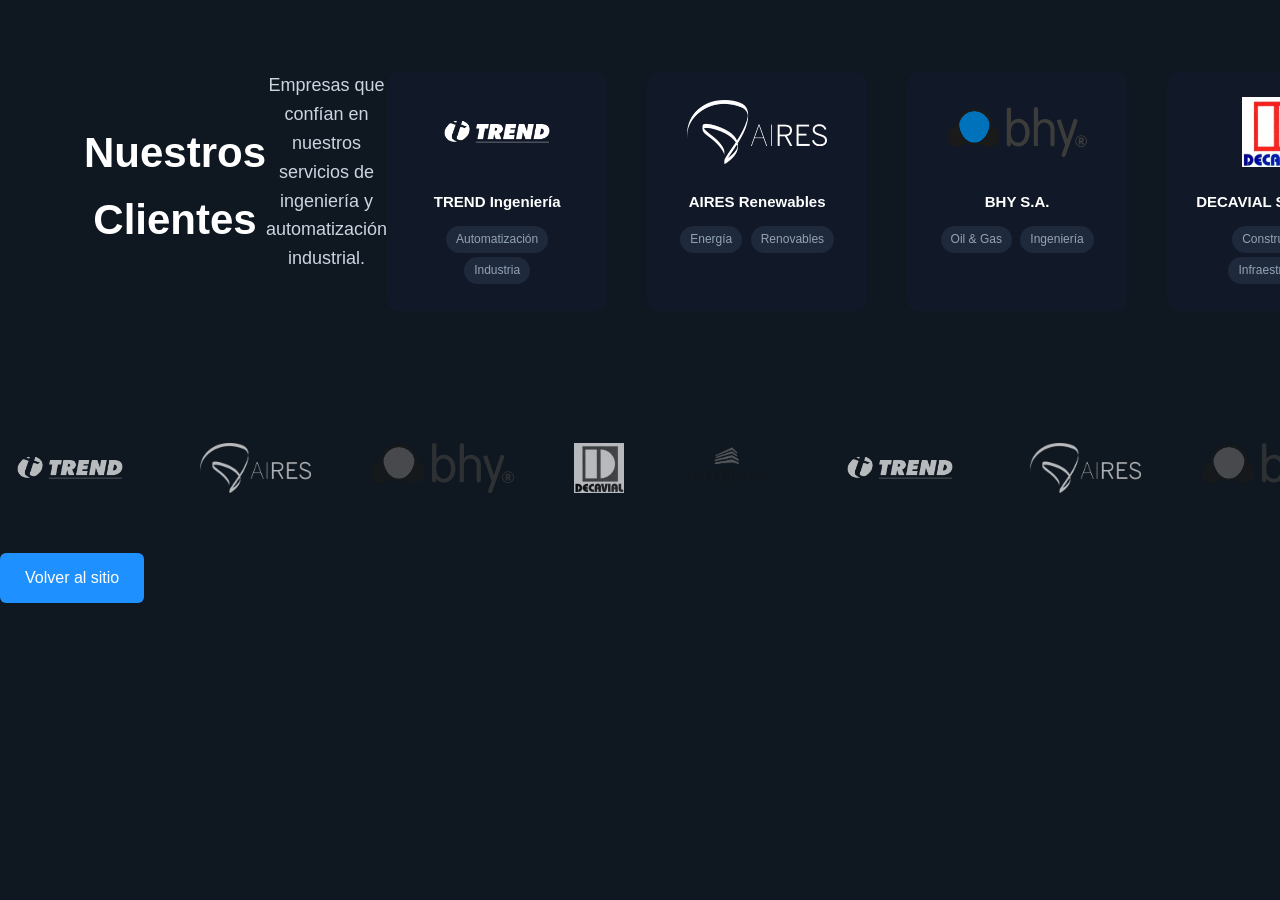
==== commit 214c6556: "Update clientes.html" ====
--- a/clientes.html
+++ b/clientes.html
@@ -228,12 +228,13 @@
 <img src="images/aires.png">
 <img src="images/bhy.svg">
 <img src="images/decavial.jpg">
+<img src="images/integradesarrollos.png">
 
 <img src="images/trend.png">
 <img src="images/aires.png">
 <img src="images/bhy.svg">
 <img src="images/decavial.jpg">
-
+<img src="images/integradesarrollos.png">
 </div>
 
 </div>
--- a/styles.css
+++ b/styles.css
@@ -1,345 +1,474 @@
+*{ /* Selector universal: aplica a TODOS los elementos */
+margin:0; /* Elimina márgenes por defecto */
+padding:0; /* Elimina padding por defecto */
+box-sizing:border-box; /* Incluye padding y border dentro del tamaño total */
+font-family:Arial, Helvetica, sans-serif; /* Fuente global */
+}
+
+body{ /* Cuerpo de la página */
+background:#0b0f14; /* Fondo oscuro */
+color:white; /* Texto en blanco */
+line-height:1.6; /* Espaciado entre líneas */
+}
+
+.container{ /* Contenedor principal */
+width:90%; /* Ocupa el 90% del ancho */
+max-width:1200px; /* Máximo ancho */
+margin:auto; /* Centrado horizontal */
+display:flex; /* Layout flexible */
+justify-content:space-between; /* Separa elementos */
+align-items:center; /* Alinea verticalmente */
+}
+
+header{ /* Encabezado */
+background:#111; /* Fondo oscuro */
+position:fixed; /* Fijo arriba */
+width:100%; /* Ocupa todo el ancho */
+z-index:1000; /* Prioridad sobre otros elementos */
+padding:15px 0; /* Espaciado vertical */
+}
+
+.logo{ /* Logo */
+font-weight:bold; /* Negrita */
+font-size:20px; /* Tamaño */
+}
+
+nav a{ /* Links del menú */
+margin-left:20px; /* Separación entre links */
+text-decoration:none; /* Sin subrayado */
+color:white; /* Color blanco */
+font-size:15px; /* Tamaño */
+}
+
+.hero{ /* Sección principal */
+height:90vh; /* Altura 90% de pantalla */
+background:url("images/hero-industrial.jpg") center/cover no-repeat; /* Imagen de fondo */
+position:relative; /* Para posicionar overlay */
+display:flex; /* Flexbox */
+align-items:center; /* Centrado vertical */
+justify-content:center; /* Centrado horizontal */
+text-align:center; /* Texto centrado */
+}
+
+.overlay{ /* Capa oscura sobre imagen */
+position:absolute; /* Posición absoluta */
+width:100%; /* Ancho total */
+height:100%; /* Alto total */
+background:rgba(0,0,0,0.35); /* Oscurece imagen */
+}
+
+.hero-text{ /* Texto del hero */
+position:relative; /* Para estar sobre overlay */
+z-index:2; /* Prioridad superior */
+max-width:700px; /* Limita ancho */
+}
+
+.hero-text h1{ /* Título principal */
+font-size:48px; /* Tamaño grande */
+margin-bottom:12px; /* Espacio abajo */
+text-shadow:0px 3px 12px rgba(0,0,0,0.9); /* Sombra */
+}
+
+.hero-text p{ /* Subtítulo */
+font-size:22px; /* Tamaño */
+text-shadow:0px 2px 10px rgba(0,0,0,0.9); /* Sombra */
+}
+
+.section{ /* Secciones generales */
+padding:80px 20px; /* Espaciado interno */
+max-width:1200px; /* Ancho máximo */
+margin:auto; /* Centrado */
+text-align:center; /* Texto centrado */
+}
+
+.section-grey{ /* Secciones claras */
+background:#f3f3f3; /* Fondo gris claro */
+color:#333; /* Texto oscuro */
+}
+
+.grid{ /* Layout en grilla */
+display:grid; /* Grid */
+grid-template-columns:repeat(auto-fit,minmax(280px,1fr)); /* Columnas adaptables */
+gap:30px; /* Espacio entre elementos */
+margin-top:40px; /* Separación superior */
+}
+
+.card{ /* Tarjetas */
+background:#151a21; /* Fondo oscuro */
+padding:20px; /* Espaciado interno */
+border-radius:6px; /* Bordes redondeados */
+transition:transform 0.3s ease, box-shadow 0.3s ease; /* Animación */
+}
+
+.card:hover{ /* Hover tarjeta */
+transform:translateY(-8px) scale(1.02); /* Eleva y agranda */
+box-shadow:0 15px 35px rgba(0,0,0,0.4); /* Sombra */
+}
+
+.card img{ /* Imagen tarjeta */
+width:100%; /* Ancho completo */
+height:180px; /* Altura fija */
+object-fit:cover; /* Ajusta imagen */
+border-radius:4px; /* Bordes redondeados */
+transition:transform 0.3s ease; /* Animación */
+}
+
+.card:hover img{ /* Hover imagen */
+transform:scale(1.05); /* Zoom */
+}
+
+.slider{ /* Contenedor carrusel */
+overflow:hidden; /* Oculta desbordes */
+margin-top:40px; /* Espacio superior */
+}
+
+.slide-track{ /* Pista de logos */
+display:flex; /* Horizontal */
+gap:60px; /* Espacio */
+animation:scroll 20s linear infinite; /* Movimiento continuo */
+}
+
+.slide-track img{ /* Logos */
+height:80px; /* Altura */
+opacity:0.7; /* Transparencia */
+filter:grayscale(100%); /* Blanco y negro */
+transition:0.3s; /* Animación */
+}
+
+.slide-track img:hover{ /* Hover logos */
+opacity:1; /* Visible */
+filter:none; /* Color original */
+}
+
+@keyframes scroll{ /* Animación scroll */
+0%{transform:translateX(0);} /* Inicio */
+100%{transform:translateX(-50%);} /* Desplazamiento */
+}
+
+.metrics{ /* Contenedor métricas */
+display:grid; /* Grilla */
+grid-template-columns:repeat(auto-fit,minmax(200px,1fr)); /* Responsive */
+gap:30px; /* Espaciado */
+margin-top:60px; /* Separación */
+text-align:center; /* Centrado */
+}
+
+.metric{ /* Tarjeta métrica */
+background:#111827; /* Fondo */
+padding:30px; /* Espaciado */
+border-radius:10px; /* Bordes */
+}
+
+.metric h3{ /* Número */
+font-size:32px; /* Tamaño */
+color:#1e90ff; /* Azul */
+margin-bottom:10px; /* Espacio */
+}
+
+.metric p{ /* Texto */
+color:#cbd5e1; /* Gris claro */
+}
+
+.industries{ /* Contenedor industrias */
+margin-top:50px; /* Separación */
+}
+
+.badge{ /* Etiquetas */
+display:inline-block; /* Inline */
+margin:6px; /* Espacio */
+padding:8px 14px; /* Padding */
+background:#1e293b; /* Fondo */
+border-radius:20px; /* Forma */
+font-size:13px; /* Tamaño */
+color:#94a3b8; /* Color */
+}
+
+#contacto{ /* Sección contacto */
+padding-top:100px; /* Espacio superior extra */
 /* =========================
-RESET GENERAL
+FORMULARIO TIPO EMPRESA
 ========================= */
 
-*{
-margin:0;
-padding:0;
-box-sizing:border-box;
-font-family:Arial, Helvetica, sans-serif;
-}
-
-body{
-background:#0b0f14;
-color:white;
-line-height:1.6;
-}
+.form-grid{
+  display:grid;
+  grid-template-columns: repeat(6, 1fr);
+  gap:15px;
+  margin-top:30px;
+}
+
+/* INPUTS GENERALES */
+
+.form-grid input,
+.form-grid textarea{
+  background:#0f1720; /* fondo oscuro acorde a tu web */
+  color:white;
+  border:1px solid #2a3441;
+  padding:12px;
+  border-radius:6px;
+  font-size:14px;
+}
+
+/* PLACEHOLDER */
+
+.form-grid input::placeholder,
+.form-grid textarea::placeholder{
+  color:#94a3b8;
+}
+
+/* DISTRIBUCIÓN */
+
+/* fila 1 */
+.form-grid input[name="nombre"]{ grid-column: span 3; }
+.form-grid input[name="apellido"]{ grid-column: span 3; }
+
+/* fila 2 */
+.form-grid input[name="empresa"]{ grid-column: span 2; }
+.form-grid input[name="email"]{ grid-column: span 2; }
+.form-grid input[name="telefono"]{ grid-column: span 2; }
+
+/* textarea */
+.form-grid textarea{
+  grid-column: span 6;
+  min-height:140px;
+  resize:vertical;
+}
+
+/* BOTÓN */
+
+.form-grid button{
+  grid-column: span 6;
+  background:#e11d2e; /* rojo como en tu ejemplo */
+  color:white;
+  border:none;
+  padding:14px;
+  border-radius:6px;
+  font-size:16px;
+  cursor:pointer;
+  transition:0.3s;
+}
+
+.form-grid button:hover{
+  background:#b91c1c;
+}
+
+/* RESPONSIVE */
+
+@media(max-width:768px){
+
+  .form-grid{
+    grid-template-columns:1fr;
+  }
+
+  .form-grid input,
+  .form-grid textarea,
+  .form-grid button{
+    grid-column: span 1 !important;
+  }
+
+}
+  }
 
 /* =========================
-CONTENEDOR
+SECCIÓN QUIÉNES SOMOS - TEXTO
 ========================= */
 
-.container{
-width:90%;
-max-width:1200px;
-margin:auto;
-display:flex;
-justify-content:space-between;
-align-items:center;
+.texto-quienes{
+
+  max-width:800px; 
+  /* limita el ancho del texto para que no quede muy largo y sea más legible */
+
+  margin:30px auto; 
+  /* centra el bloque horizontalmente y agrega espacio arriba/abajo */
+
+  text-align:justify; 
+  /* justifica el texto (alineado prolijo tipo documento profesional) */
+
+  line-height:1.8; 
+  /* aumenta el espacio entre líneas → mejora la lectura */
+
+  font-size:17px; 
+  /* tamaño de letra levemente mayor para lectura cómoda */
+
+  color:#cbd5e1; 
+  /* color gris claro coherente con tu paleta (no blanco puro) */
+
+  padding:0 10px; 
+  /* pequeño espacio lateral para que no quede pegado en mobile */
+
+}
+
+#contacto h2{ /* Título contacto */
+margin-bottom:10px; /* Separación */
+}
+
+.contacto-container{ /* Contenedor flex */
+display:flex; /* Flexbox */
+gap:40px; /* Espacio */
+margin-top:40px; /* Separación */
+align-items:flex-start; /* Alineación */
+justify-content:center; /* Centrado */
+flex-wrap:wrap; /* Permite bajar elementos */
+}
+
+.contacto-info{ /* Info contacto */
+flex:1; /* Ocupa espacio */
+min-width:250px; /* Mínimo ancho */
+text-align:left; /* Alineado izquierda */
+font-size:16px; /* Tamaño */
+}
+
+.contacto-info p{ /* Párrafos */
+margin-bottom:15px; /* Separación */
 }
 
 /* =========================
-HEADER
+FORMULARIO PROFESIONAL FIX
 ========================= */
 
-header{
-background:#111;
-position:fixed;
-width:100%;
-z-index:1000;
-padding:15px 0;
-}
-
-.logo{
-font-weight:bold;
-font-size:20px;
-}
-
-nav a{
-margin-left:20px;
-text-decoration:none;
-color:white;
-font-size:15px;
-}
-
-/* =========================
-HERO
-========================= */
-
-.hero{
-height:90vh;
-background:url("images/hero-industrial.jpg") center/cover no-repeat;
-position:relative;
-display:flex;
+.form-grid{
+  display:grid;
+  grid-template-columns: repeat(6, 1fr);
+  gap:15px;
+  margin-top:30px;
+  width:100%;
+}
+
+/* INPUTS */
+
+.form-grid input,
+.form-grid textarea{
+  width:100%;
+  background:#0f1720;
+  color:white;
+  border:1px solid #2a3441;
+  padding:12px;
+  border-radius:6px;
+  font-size:14px;
+}
+
+/* PLACEHOLDER */
+
+.form-grid input::placeholder,
+.form-grid textarea::placeholder{
+  color:#94a3b8;
+}
+
+/* DISTRIBUCIÓN CORRECTA */
+
+.form-grid input[name="nombre"]{
+  grid-column: span 3;
+}
+
+.form-grid input[name="apellido"]{
+  grid-column: span 3;
+}
+
+.form-grid input[name="empresa"]{
+  grid-column: span 2;
+}
+
+.form-grid input[name="email"]{
+  grid-column: span 2;
+}
+
+.form-grid input[name="telefono"]{
+  grid-column: span 2;
+}
+
+.form-grid textarea{
+  grid-column: span 6;
+  min-height:140px;
+  resize:vertical;
+}
+
+/* BOTÓN */
+
+.form-grid button{
+  grid-column: span 6;
+  background:#e11d2e;
+  color:white;
+  border:none;
+  padding:14px;
+  border-radius:6px;
+  font-size:16px;
+  cursor:pointer;
+  transition:0.3s;
+}
+
+.form-grid button:hover{
+  background:#b91c1c;
+}
+
+/* RESPONSIVE */
+
+@media(max-width:768px){
+
+  .form-grid{
+    grid-template-columns:1fr;
+  }
+
+  .form-grid input,
+  .form-grid textarea,
+  .form-grid button{
+    grid-column: span 1 !important;
+  }
+
+}
+#contacto input,
+#contacto textarea{ /* Inputs y textarea */
+width:100%; /* Ancho completo */
+padding:12px; /* Espaciado */
+border:1px solid #ccc; /* Borde */
+border-radius:5px; /* Bordes */
+font-size:15px; /* Tamaño */
+}
+
+#contacto textarea{ /* Área de texto */
+min-height:140px; /* Altura mínima */
+resize:vertical; /* Permite agrandar vertical */
+display:block; /* Comportamiento bloque */
+}
+
+#contacto button{ /* Botón */
+background:#0d6efd; /* Color */
+color:white; /* Texto */
+border:none; /* Sin borde */
+padding:12px; /* Espaciado */
+border-radius:5px; /* Bordes */
+cursor:pointer; /* Cursor */
+transition:0.3s; /* Animación */
+}
+
+footer{ /* Pie de página */
+background:#000; /* Fondo */
+padding:25px 0; /* Espaciado */
+text-align:center; /* Centrado */
+}
+
+.whatsapp{ /* Botón flotante */
+position:fixed; /* Fijo */
+bottom:25px; /* Abajo */
+right:25px; /* Derecha */
+width:65px; /* Tamaño */
+height:65px;
+background:#25D366; /* Verde WhatsApp */
+border-radius:50%; /* Circular */
+display:flex; /* Centrado */
 align-items:center;
 justify-content:center;
-text-align:center;
-}
-
-.overlay{
-position:absolute;
-width:100%;
-height:100%;
-background:rgba(0,0,0,0.35);
-}
-
-.hero-text{
-position:relative;
-z-index:2;
-max-width:700px;
-}
-
-.hero-text h1{
-font-size:48px;
-margin-bottom:12px;
-text-shadow:0px 3px 12px rgba(0,0,0,0.9);
-}
-
-.hero-text p{
-font-size:22px;
-text-shadow:0px 2px 10px rgba(0,0,0,0.9);
-}
-
-/* =========================
-SECCIONES
-========================= */
-
-.section{
-padding:80px 20px;
-max-width:1200px;
-margin:auto;
-text-align:center;
-}
-
-.section-grey{
-background:#f3f3f3;
-color:#333;
-}
-
-/* =========================
-GRID
-========================= */
-
-.grid{
-display:grid;
-grid-template-columns:repeat(auto-fit,minmax(280px,1fr));
-gap:30px;
-margin-top:40px;
-}
-
-/* =========================
-TARJETAS
-========================= */
-
-.card{
-background:#151a21;
-padding:20px;
-border-radius:6px;
-transition:transform 0.3s ease, box-shadow 0.3s ease;
-}
-
-.card:hover{
-transform:translateY(-8px) scale(1.02);
-box-shadow:0 15px 35px rgba(0,0,0,0.4);
-}
-
-.card img{
-width:100%;
-height:180px;
-object-fit:cover;
-border-radius:4px;
-transition:transform 0.3s ease;
-}
-
-.card:hover img{
-transform:scale(1.05);
-}
-
-/* =========================
-CLIENTES (SLIDER)
-========================= */
-
-.slider{
-overflow:hidden;
-margin-top:40px;
-}
-
-.slide-track{
-display:flex;
-gap:60px;
-animation:scroll 20s linear infinite;
-}
-
-.slide-track img{
-height:80px;
-opacity:0.7;
-filter:grayscale(100%);
-transition:0.3s;
-}
-
-.slide-track img:hover{
-opacity:1;
-filter:none;
-}
-
-@keyframes scroll{
-0%{transform:translateX(0);}
-100%{transform:translateX(-50%);}
-}
-
-/* =========================
-METRICAS
-========================= */
-
-.metrics{
-display:grid;
-grid-template-columns:repeat(auto-fit,minmax(200px,1fr));
-gap:30px;
-margin-top:60px;
-text-align:center;
-}
-
-.metric{
-background:#111827;
-padding:30px;
-border-radius:10px;
-}
-
-.metric h3{
-font-size:32px;
-color:#1e90ff;
-margin-bottom:10px;
-}
-
-.metric p{
-color:#cbd5e1;
-}
-
-/* =========================
-INDUSTRIAS
-========================= */
-
-.industries{
-margin-top:50px;
-}
-
-.badge{
-display:inline-block;
-margin:6px;
-padding:8px 14px;
-background:#1e293b;
-border-radius:20px;
-font-size:13px;
-color:#94a3b8;
-}
-
-/* =========================
-CONTACTO
-========================= */
-
-#contacto{
-padding-top:100px;
-}
-
-#contacto h2{
-margin-bottom:10px;
-}
-
-.contacto-container{
-display:flex;
-gap:40px;
-margin-top:40px;
-align-items:flex-start;
-justify-content:center;
-flex-wrap:wrap;
-}
-
-.contacto-info{
-flex:1;
-min-width:250px;
-text-align:left;
-font-size:16px;
-}
-
-.contacto-info p{
-margin-bottom:15px;
-}
-
-#contacto form{
-flex:1;
-min-width:300px;
-max-width:500px;
-display:flex;
-flex-direction:column;
-gap:15px;
-background:white;
-padding:30px;
-border-radius:8px;
-box-shadow:0 10px 30px rgba(0,0,0,0.1);
-}
-
-#contacto input,
-#contacto textarea{
-width:100%;
-padding:12px;
-border:1px solid #ccc;
-border-radius:5px;
-font-size:15px;
-}
-#contacto textarea{
-min-height:140px;
-resize:vertical;
-display:block;
-}
-#contacto textarea{
-min-height:140px;   /* altura real tipo 4 líneas */
-resize:vertical;
-}
-
-#contacto button{
-background:#0d6efd;
-color:white;
-border:none;
-padding:12px;
-border-radius:5px;
-cursor:pointer;
-transition:0.3s;
-}
-
-#contacto button:hover
-
-/* =========================
-FOOTER
-========================= */
-
-footer{
-background:#000;
-padding:25px 0;
-text-align:center;
-}
-
-/* =========================
-WHATSAPP
-========================= */
-
-.whatsapp{
-position:fixed;
-bottom:25px;
-right:25px;
-width:65px;
-height:65px;
-background:#25D366;
-border-radius:50%;
-display:flex;
-align-items:center;
-justify-content:center;
-box-shadow:0 4px 10px rgba(0,0,0,0.3);
-z-index:1000;
-}
-
-.whatsapp img{
-width:30px;
-filter:invert(1);
-}
-
-/* =========================
-RESPONSIVE
-========================= */
-
-@media(max-width:768px){
+box-shadow:0 4px 10px rgba(0,0,0,0.3); /* Sombra */
+z-index:1000; /* Prioridad */
+}
+
+.whatsapp img{ /* Ícono */
+width:30px; /* Tamaño */
+filter:invert(1); /* Color blanco */
+}
+
+@media(max-width:768px){ /* Responsive móvil */
 
 .container{
-flex-direction:column;
+flex-direction:column; /* Apila */
 gap:10px;
 }
 
@@ -370,7 +499,7 @@
 }
 
 .contacto-container{
-flex-direction:column;
+flex-direction:column; /* Apila contacto */
 text-align:center;
 }
 
